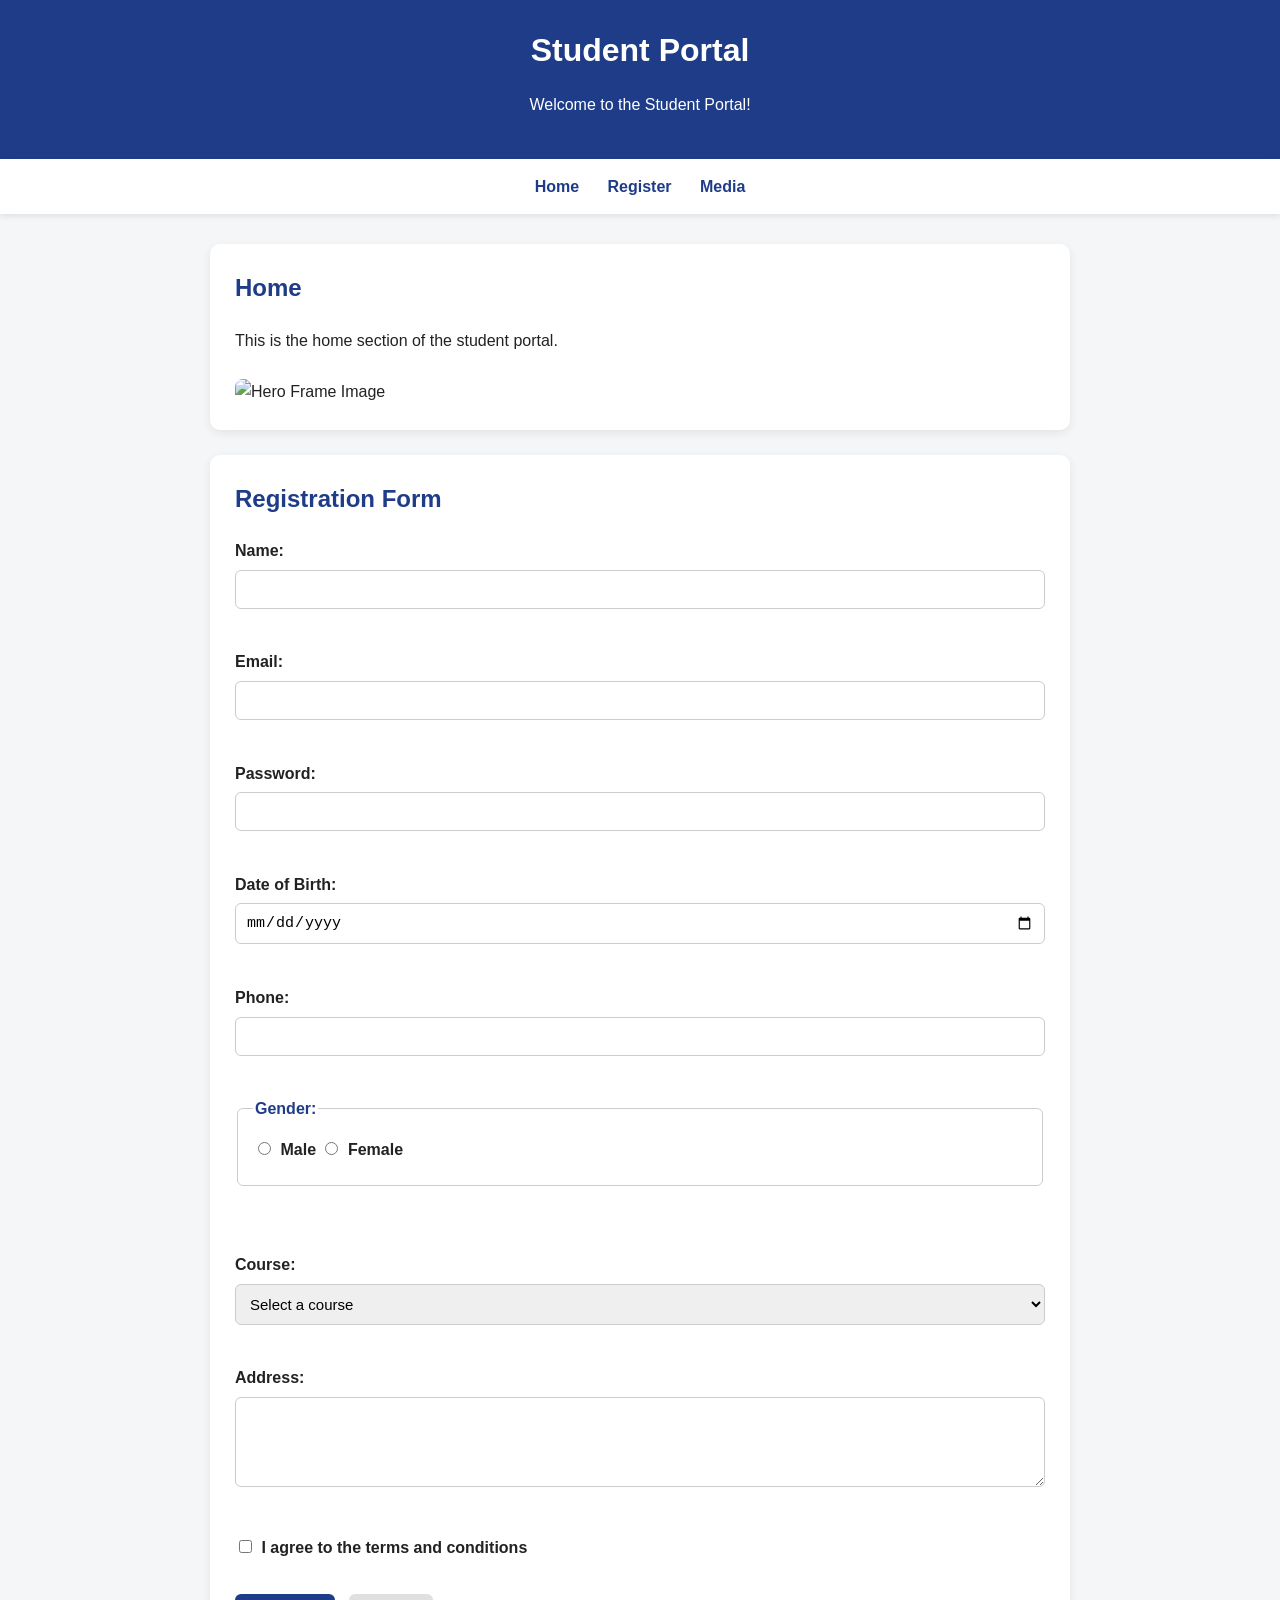
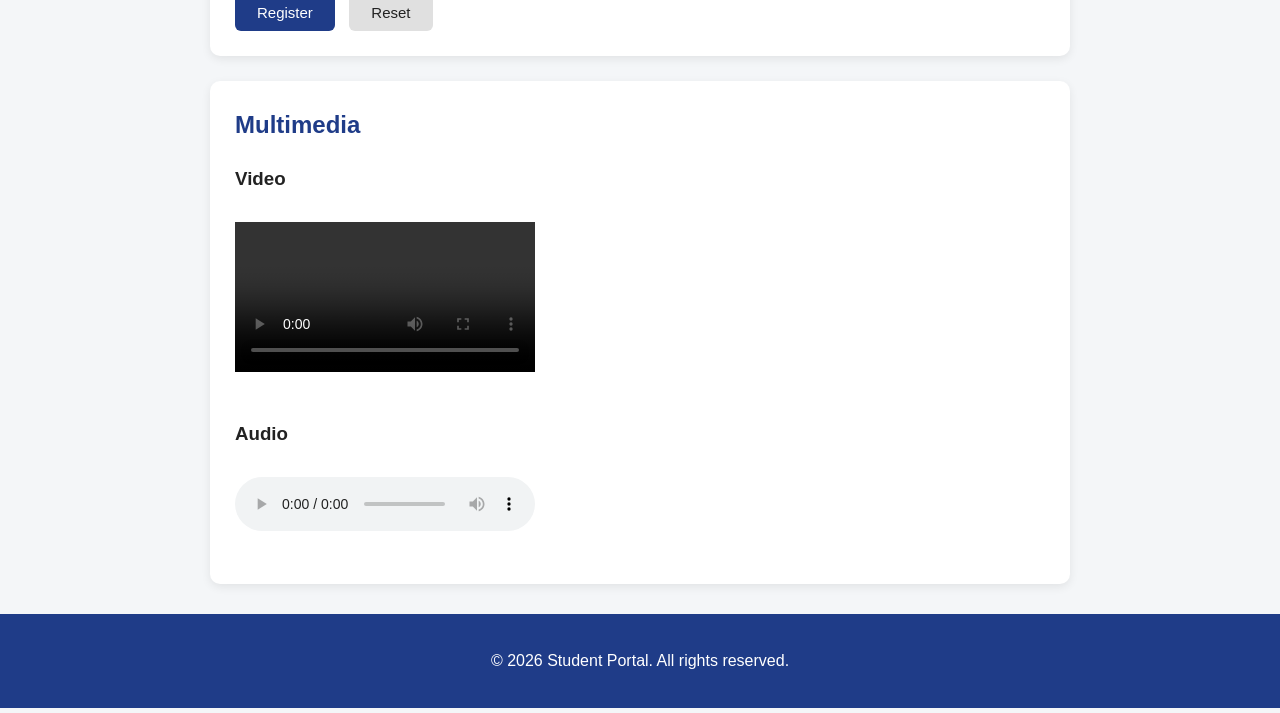
==== student portal.html @ b5b1006d "Initial commit" ====
<!DOCTYPE html>
<html lang="en">
    <head>
        <meta charset="UTF-8">
        <meta name="viewport" content="width=device-width, initial-scale=1.0
    ">    <title>Student Portal</title>
        <link rel="stylesheet" href="style.css">
    </head>

    <body>
        <!-- ----------------------
        1. Semantic Headers
        ---------------------- -->
        <header>
            <h1>Student Portal</h1>
            <p>Welcome to the Student Portal!</p>
        </header>

         <!-- ----------------------
        2. Semantic Navigation
        ---------------------- -->
        <nav>
            <a href="#home">
                Home
            </a>
            <a href="#register">
                Register
            </a>
            <a href="#media">
                Media
            </a>
        </nav>
    <main>
     <!-- ----------------------
        3. Semantic Section
        ---------------------- -->
        <section id="home">
            <h2>Home</h2>
            <p>This is the home section of the student portal.</p>
            
    <img src="https://www.collegebatch.com/static/clg-gallery/lpu-jalandhar-360559.webp" alt="Hero Frame Image" />
        </section>

        <section id="register">
            <h2>Registration Form</h2>
            <form>
                <label for="name">Name:</label>
                <input type="text" id="name" minlength="3" name="name" required><br><br>

                <label for="email">Email:</label>
                <input type="email" id="email" name="email" required><br><br>

                <label for="password">Password:</label>
                <input type="password" id="password" name="password" 
                minlength="8"
                required><br><br>

                <label for="dob">Date of Birth:</label>
                <input type="date" id="dob" name="dob" required><br><br>

                <label for="phone">Phone:</label>
                <input type="tel" id="phone" name="phone" pattern="[0-9]{10}"
                required><br><br>

               <fieldset>
                    <legend>Gender:</legend>
                    <input type="radio" id="male" name="gender" value="male" required>
                    <label for="male">Male</label>
                    <input type="radio" id="female" name="gender" value="female" required>
                    <label for="female">Female</label>  
               </fieldset>
               <br><br>

                <label for="course">Course:</label>
                <select id="course" name="course" required>
                    <option value="">Select a course</option>
                    <option value="computer-science">Computer Science</option>
                    <option value="mathematics">Mathematics</option>
                    <option value="physics">Physics</option>
                </select><br><br>

                <label for="address">Address:</label>
                <textarea id="address" name="address" rows="4" cols="50" required></textarea><br><br>

                <input type="checkbox" id="terms" name="terms" required>
                <label for="terms">I agree to the terms and conditions</label><br><br>

                <button type="submit">Register</button>
                <button type="reset">Reset</button>
            </form>
        </section>

        <section id="media">
            <h2>Multimedia</h2>
            <h3>Video</h3>
            <video width="300" controls>
                <!-- YouTube Video -->
<iframe width="560" height="315" src="https://www.youtube.com/embed/kMLUePUF_8M?si=bzRbLTKHxWig0eQS" title="YouTube video player" frameborder="0" allow="accelerometer; autoplay; clipboard-write; encrypted-media; gyroscope; picture-in-picture; web-share" referrerpolicy="strict-origin-when-cross-origin" allowfullscreen></iframe>

<!-- Local MP4 Video -->
<video controls width="560" height="315"><source src="./video/video-sample.mp4" type="video/mp4"></video>
                
            </video>

            <h3>Audio</h3>
            <audio controls>
                <source src="./audio/audio-sample.mp3" type="audio/mpeg">
                Your browser does not support the audio tag.
            </audio>
        </section>
    </main>
    <footer>
        <p>&copy; 2026 Student Portal. All rights reserved.</p>
    </footer>
</body>
---- style.css ----
/* =========================
   GENERAL PAGE STYLING
========================= */

* {
    box-sizing: border-box;
}

body {
    margin: 0;
    font-family: Arial, sans-serif;
    background-color: #f4f6f8;
    color: #222;
    line-height: 1.6;
}


/* =========================
   HEADER
========================= */

header {
    background-color: #1f3c88;
    color: white;
    text-align: center;
    padding: 25px 15px;
}

header h1 {
    margin: 0;
}


/* =========================
   NAVIGATION
========================= */

nav {
    background-color: #ffffff;
    text-align: center;
    padding: 15px;
    box-shadow: 0 2px 6px rgba(0, 0, 0, 0.1);
}

nav a {
    text-decoration: none;
    color: #1f3c88;
    font-weight: bold;
    margin: 0 12px;
}

nav a:hover {
    text-decoration: underline;
}


/* =========================
   MAIN CONTENT
========================= */

main {
    max-width: 900px;
    margin: 30px auto;
    padding: 0 20px;
}

section {
    background-color: white;
    padding: 25px;
    margin-bottom: 25px;
    border-radius: 10px;
    box-shadow: 0 3px 10px rgba(0, 0, 0, 0.08);
}

section h2 {
    color: #1f3c88;
    margin-top: 0;
}


/* =========================
   IMAGE
========================= */

img {
    max-width: 100%;
    border-radius: 8px;
    margin-top: 10px;
}


/* =========================
   FORM
========================= */

form {
    margin-top: 20px;
}

label {
    display: inline-block;
    margin-bottom: 6px;
    font-weight: bold;
}

input,
select,
textarea {
    width: 100%;
    padding: 10px;
    margin-bottom: 15px;

    border: 1px solid #ccc;
    border-radius: 6px;

    font-size: 15px;
}


/* Focus effect for accessibility */

input:focus,
select:focus,
textarea:focus {
    outline: 2px solid #1f3c88;
    border-color: #1f3c88;
}


/* =========================
   RADIO AND CHECKBOX
========================= */

input[type="radio"],
input[type="checkbox"] {
    width: auto;
    margin-right: 5px;
}

fieldset {
    border: 1px solid #ccc;
    border-radius: 6px;
    padding: 15px;
    margin-bottom: 15px;
}

legend {
    font-weight: bold;
    color: #1f3c88;
}


/* =========================
   BUTTONS
========================= */

button {
    padding: 10px 22px;
    border: none;
    border-radius: 6px;

    font-size: 15px;
    cursor: pointer;
    margin-right: 10px;
}

button[type="submit"] {
    background-color: #1f3c88;
    color: white;
}

button[type="submit"]:hover {
    background-color: #162d66;
}

button[type="reset"] {
    background-color: #e0e0e0;
    color: #222;
}

button[type="reset"]:hover {
    background-color: #c8c8c8;
}


/* =========================
   MULTIMEDIA
========================= */

video,
audio {
    max-width: 100%;
    margin-top: 10px;
    margin-bottom: 20px;
}


/* =========================
   FOOTER
========================= */

footer {
    background-color: #1f3c88;
    color: white;
    text-align: center;
    padding: 18px;
    margin-top: 30px;
}


/* =========================
   RESPONSIVE DESIGN
========================= */

@media (max-width: 600px) {

    nav a {
        display: block;
        margin: 8px 0;
    }

    main {
        padding: 0 12px;
    }

    section {
        padding: 18px;
    }

    button {
        width: 100%;
        margin-bottom: 10px;
    }
}
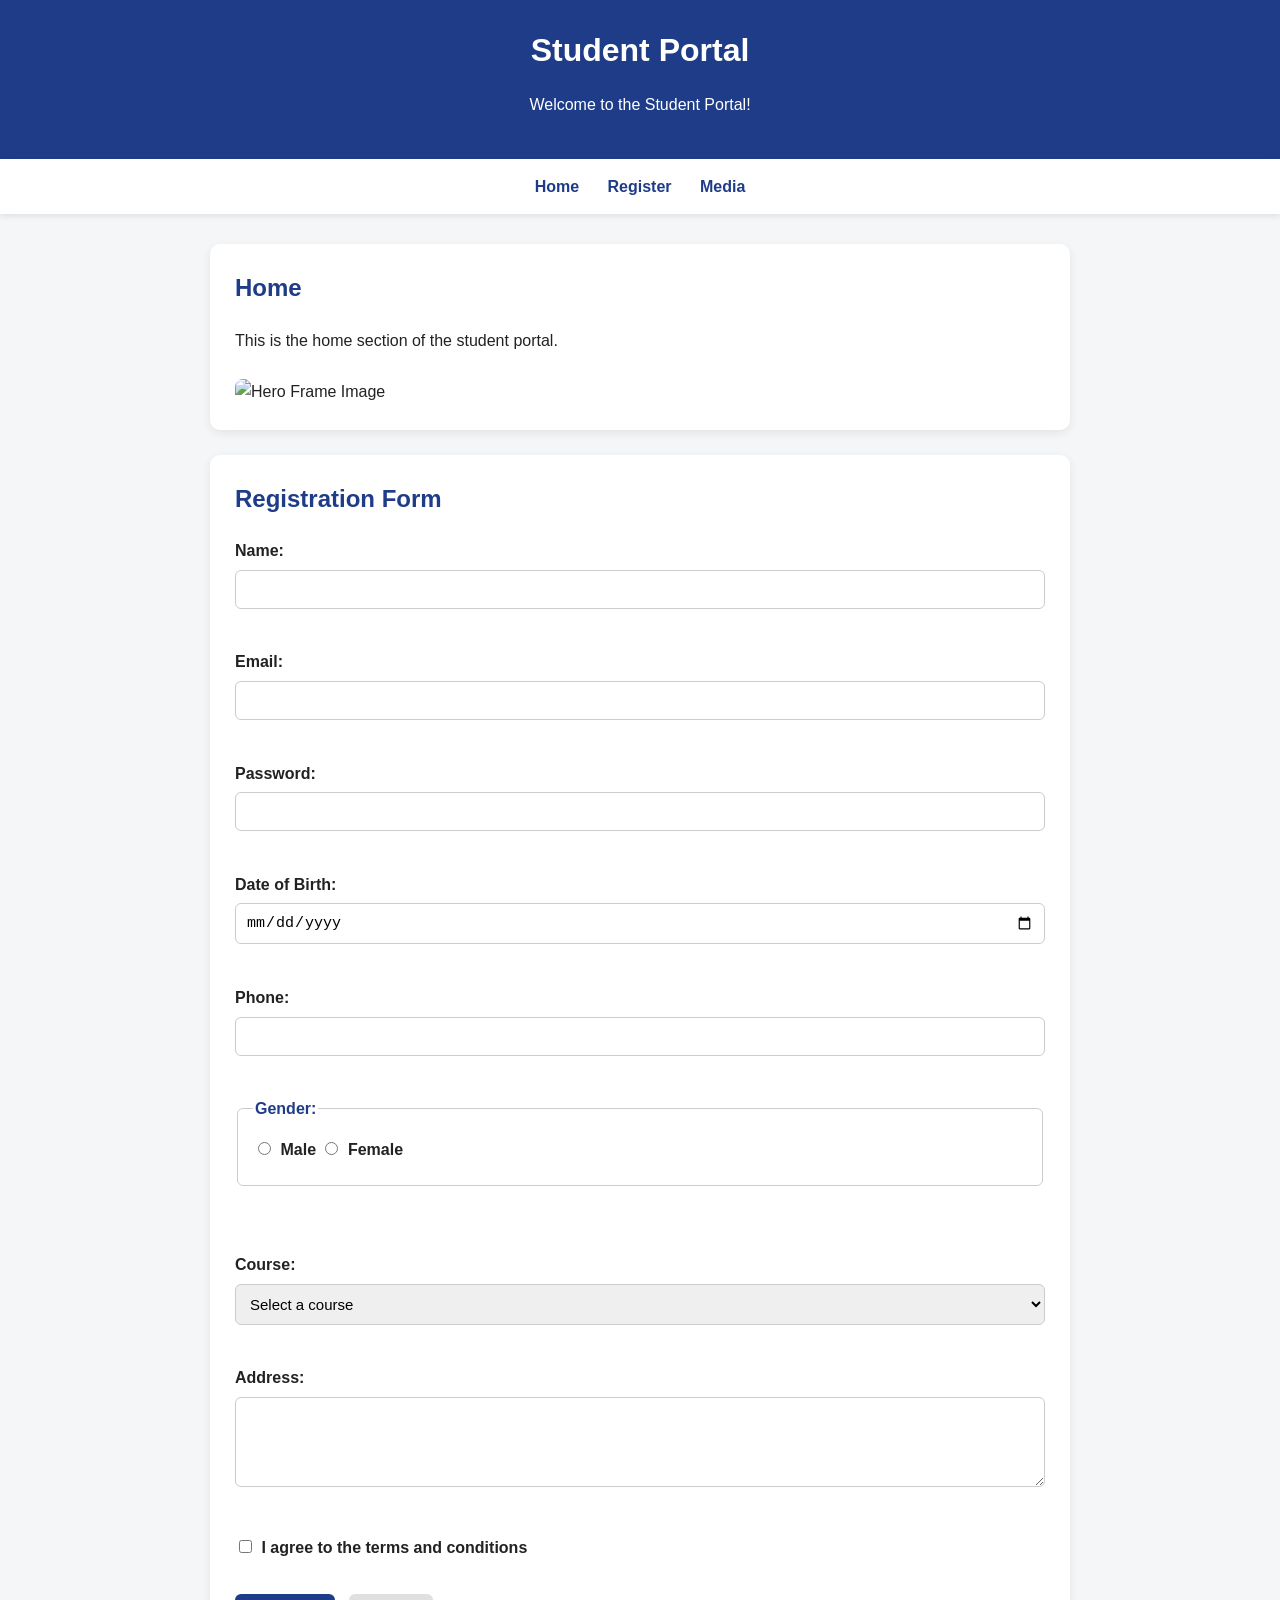
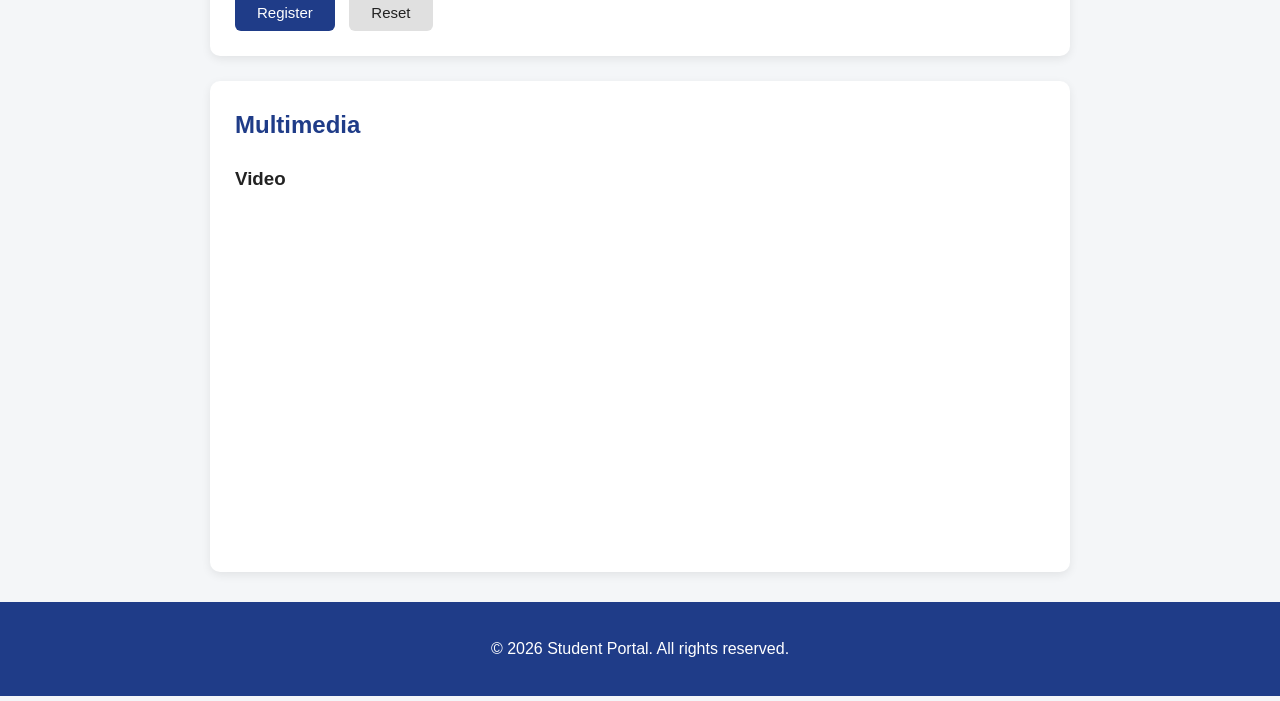
==== commit 91a3a0dc: "Update student portal media section" ====
--- a/student portal.html
+++ b/student portal.html
@@ -93,20 +93,17 @@
         <section id="media">
             <h2>Multimedia</h2>
             <h3>Video</h3>
-            <video width="300" controls>
-                <!-- YouTube Video -->
-<iframe width="560" height="315" src="https://www.youtube.com/embed/kMLUePUF_8M?si=bzRbLTKHxWig0eQS" title="YouTube video player" frameborder="0" allow="accelerometer; autoplay; clipboard-write; encrypted-media; gyroscope; picture-in-picture; web-share" referrerpolicy="strict-origin-when-cross-origin" allowfullscreen></iframe>
+            <div class="video-wrapper">
+                <iframe src="https://www.youtube.com/embed/GPRVlA6jIHI?si=WSFZCX7YboN9FO4H"
+                        title="YouTube video player"
+                        frameborder="0"
+                        allow="accelerometer; autoplay; clipboard-write; encrypted-media; gyroscope; picture-in-picture; web-share"
+                        referrerpolicy="strict-origin-when-cross-origin"
+                        allowfullscreen>
+                </iframe>
+            </div>
 
-<!-- Local MP4 Video -->
-<video controls width="560" height="315"><source src="./video/video-sample.mp4" type="video/mp4"></video>
-                
-            </video>
-
-            <h3>Audio</h3>
-            <audio controls>
-                <source src="./audio/audio-sample.mp3" type="audio/mpeg">
-                Your browser does not support the audio tag.
-            </audio>
+           
         </section>
     </main>
     <footer>
--- a/style.css
+++ b/style.css
@@ -187,11 +187,31 @@
    MULTIMEDIA
 ========================= */
 
+.video-wrapper {
+    position: relative;
+    width: 100%;
+    max-width: 560px;
+    aspect-ratio: 16 / 9;
+    margin-top: 10px;
+    margin-bottom: 20px;
+    overflow: hidden;
+    border-radius: 8px;
+}
+
+.video-wrapper iframe {
+    position: absolute;
+    inset: 0;
+    width: 100%;
+    height: 100%;
+    border: 0;
+}
+
 video,
 audio {
     max-width: 100%;
     margin-top: 10px;
     margin-bottom: 20px;
+    display: block;
 }
 
 
